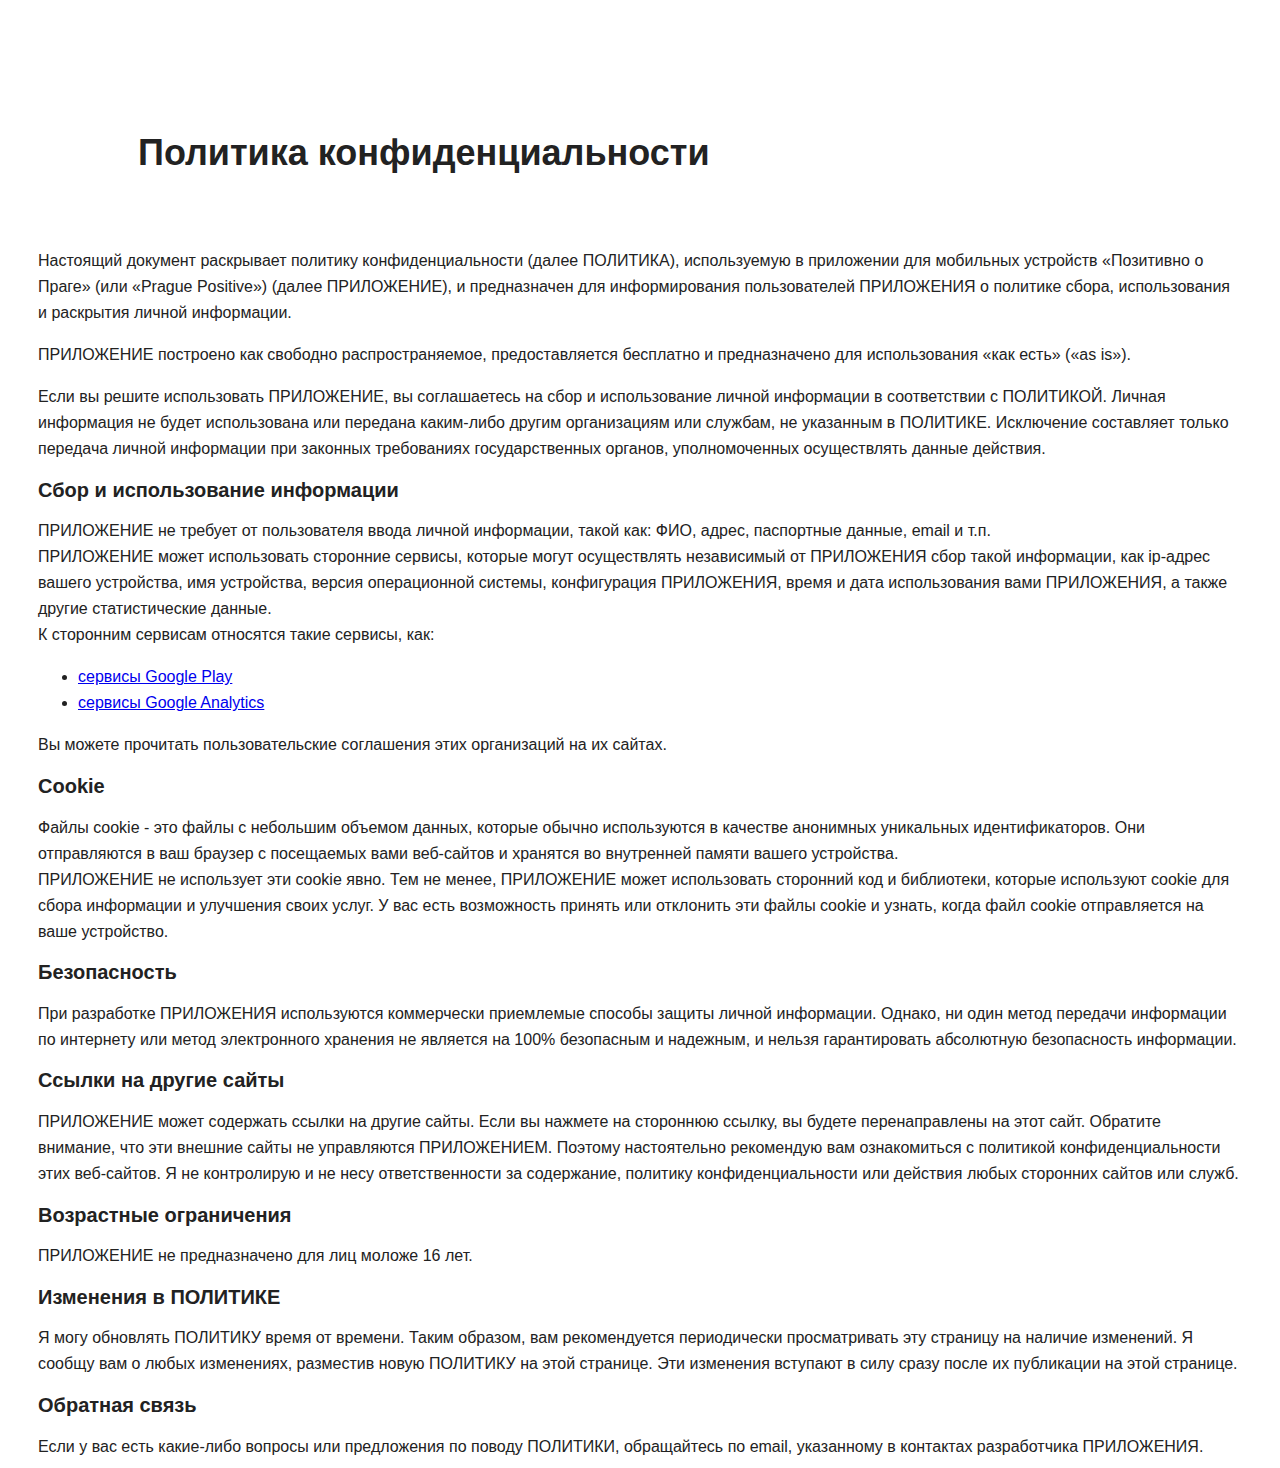
==== index2.html @ e0bc1faa "new app" ====
<!DOCTYPE html>
<html lang="ru">
  <head>
    <meta charset="utf-8">
    <title>Политика конфиденциальности</title>
    <link rel="stylesheet" href="style.css">
  </head>
  <body>
    <header>
        <div class="page-title-container">
            <h1 class="page-title">Политика конфиденциальности</h1>
        </div>
    </header>
    <main>
        <div class="first-section">
            <p>Настоящий документ раскрывает политику конфиденциальности (далее ПОЛИТИКА), используемую в приложении для мобильных устройств «Позитивно о Праге» (или «Prague Positive») (далее ПРИЛОЖЕНИЕ), и предназначен для информирования пользователей ПРИЛОЖЕНИЯ о политике сбора, использования и раскрытия личной информации.</p>
            <p>ПРИЛОЖЕНИЕ построено как свободно распространяемое, предоставляется бесплатно и предназначено для использования «как есть» («as is»).</p>
            <p>Если вы решите использовать ПРИЛОЖЕНИЕ, вы соглашаетесь на сбор и использование личной информации в соответствии с ПОЛИТИКОЙ. Личная информация не будет использована или передана каким-либо другим организациям или службам, не указанным в ПОЛИТИКЕ. Исключение составляет только передача личной информации при законных требованиях государственных органов, уполномоченных осуществлять данные действия.</p>
        </div>
        <section>
            <h2>Сбор и использование информации</h2>
            <p>ПРИЛОЖЕНИЕ не требует от пользователя ввода личной информации, такой как: ФИО, адрес, паспортные данные, email и т.п.</p>
            <p>ПРИЛОЖЕНИЕ может использовать сторонние сервисы, которые могут осуществлять независимый от ПРИЛОЖЕНИЯ сбор такой информации, как ip-адрес вашего устройства, имя устройства, версия операционной системы, конфигурация ПРИЛОЖЕНИЯ, время и дата использования вами ПРИЛОЖЕНИЯ, а также другие статистические данные.</p>
            <p>К сторонним сервисам относятся такие сервисы, как:</p>
            <ul>
                <li><a href="https://play.google.com/" target="_blank">сервисы Google Play</a></li>
                <li><a href="https://marketingplatform.google.com/about/analytics/" target="_blank">сервисы Google Analytics</a></li>
            </ul>
            <p>Вы можете прочитать пользовательские соглашения этих организаций на их сайтах. </p>
        </section>
        <section>
            <h2>Cookie</h2>
            <p>Файлы cookie - это файлы с небольшим объемом данных, которые обычно используются в качестве анонимных уникальных идентификаторов. Они отправляются в ваш браузер с посещаемых вами веб-сайтов и хранятся во внутренней памяти вашего устройства.</p>
            <p>ПРИЛОЖЕНИЕ не использует эти cookie явно. Тем не менее, ПРИЛОЖЕНИЕ может использовать сторонний код и библиотеки, которые используют cookie для сбора информации и улучшения своих услуг. У вас есть возможность принять или отклонить эти файлы cookie и узнать, когда файл cookie отправляется на ваше устройство.</p>
        </section>
        <section>
            <h2>Безопасность</h2>
            <p>При разработке ПРИЛОЖЕНИЯ используются коммерчески приемлемые способы защиты личной информации. Однако, ни один метод передачи информации по интернету или метод электронного хранения не является на 100% безопасным и надежным, и нельзя гарантировать абсолютную безопасность информации.</p>
        </section>
        <section>
            <h2>Ссылки на другие сайты</h2>
            <p>ПРИЛОЖЕНИЕ может содержать ссылки на другие сайты. Если вы нажмете на стороннюю ссылку, вы будете перенаправлены на этот сайт. Обратите внимание, что эти внешние сайты не управляются ПРИЛОЖЕНИЕМ. Поэтому настоятельно рекомендую вам ознакомиться с политикой конфиденциальности этих веб-сайтов. Я не контролирую и не несу ответственности за содержание, политику конфиденциальности или действия любых сторонних сайтов или служб.</p>
        </section>
        <section>
            <h2>Возрастные ограничения</h2>
            <p>ПРИЛОЖЕНИЕ не предназначено для лиц моложе 16 лет.</p>
        </section>
        <section>
            <h2>Изменения в ПОЛИТИКЕ</h2>
            <p>Я могу обновлять ПОЛИТИКУ время от времени. Таким образом, вам рекомендуется периодически просматривать эту страницу на наличие изменений. Я сообщу вам о любых изменениях, разместив новую ПОЛИТИКУ на этой странице. Эти изменения вступают в силу сразу после их публикации на этой странице.</p>
        </section>
        <section>
            <h2>Обратная связь</h2>
            <p>Если у вас есть какие-либо вопросы или предложения по поводу ПОЛИТИКИ, обращайтесь по email, указанному в контактах разработчика ПРИЛОЖЕНИЯ.</p>
        </section>
    </main>
  </body>
</html>
---- style.css ----
body {
  padding: 0 30px;
  font-size: 16px;
  line-height: 26px;
  font-family: "Arial", sans-serif;
  color: #222222;
  background-color: #ffffff;
}

h1 {
  font-weight: 400;
  font-size: 24px;
  line-height: normal;
}

h2 {
  font-size: 20px;
  line-height: normal;
}

.avatar-img {
  border-radius: 10%;
  width: 200px;
}

.avatar-container {
    width: 200px;
    display: inline-block;
    vertical-align: center;
}

.page-title-container {
    display: inline-block;
    vertical-align: top;
    margin-left:100px;
    margin-top:100px;
}

.page-title {
    font-weight: bold;
    font-size: 36px;
    line-height: 42px;
    font-family: "Verdana", sans-serif;
}
  
figure {
    text-align: center;
    margin-left: 0;
    width: 200px;
}

figcaption {
    font-weight: bold;
    font-size: 18px;
    font-family: "Verdana", sans-serif;
    color:gray;
}

section p {
    text-align: left;
    margin-top:0;
    margin-bottom:0;
}

.first-section {
    margin-top:50px;
    margin-left:0;
}
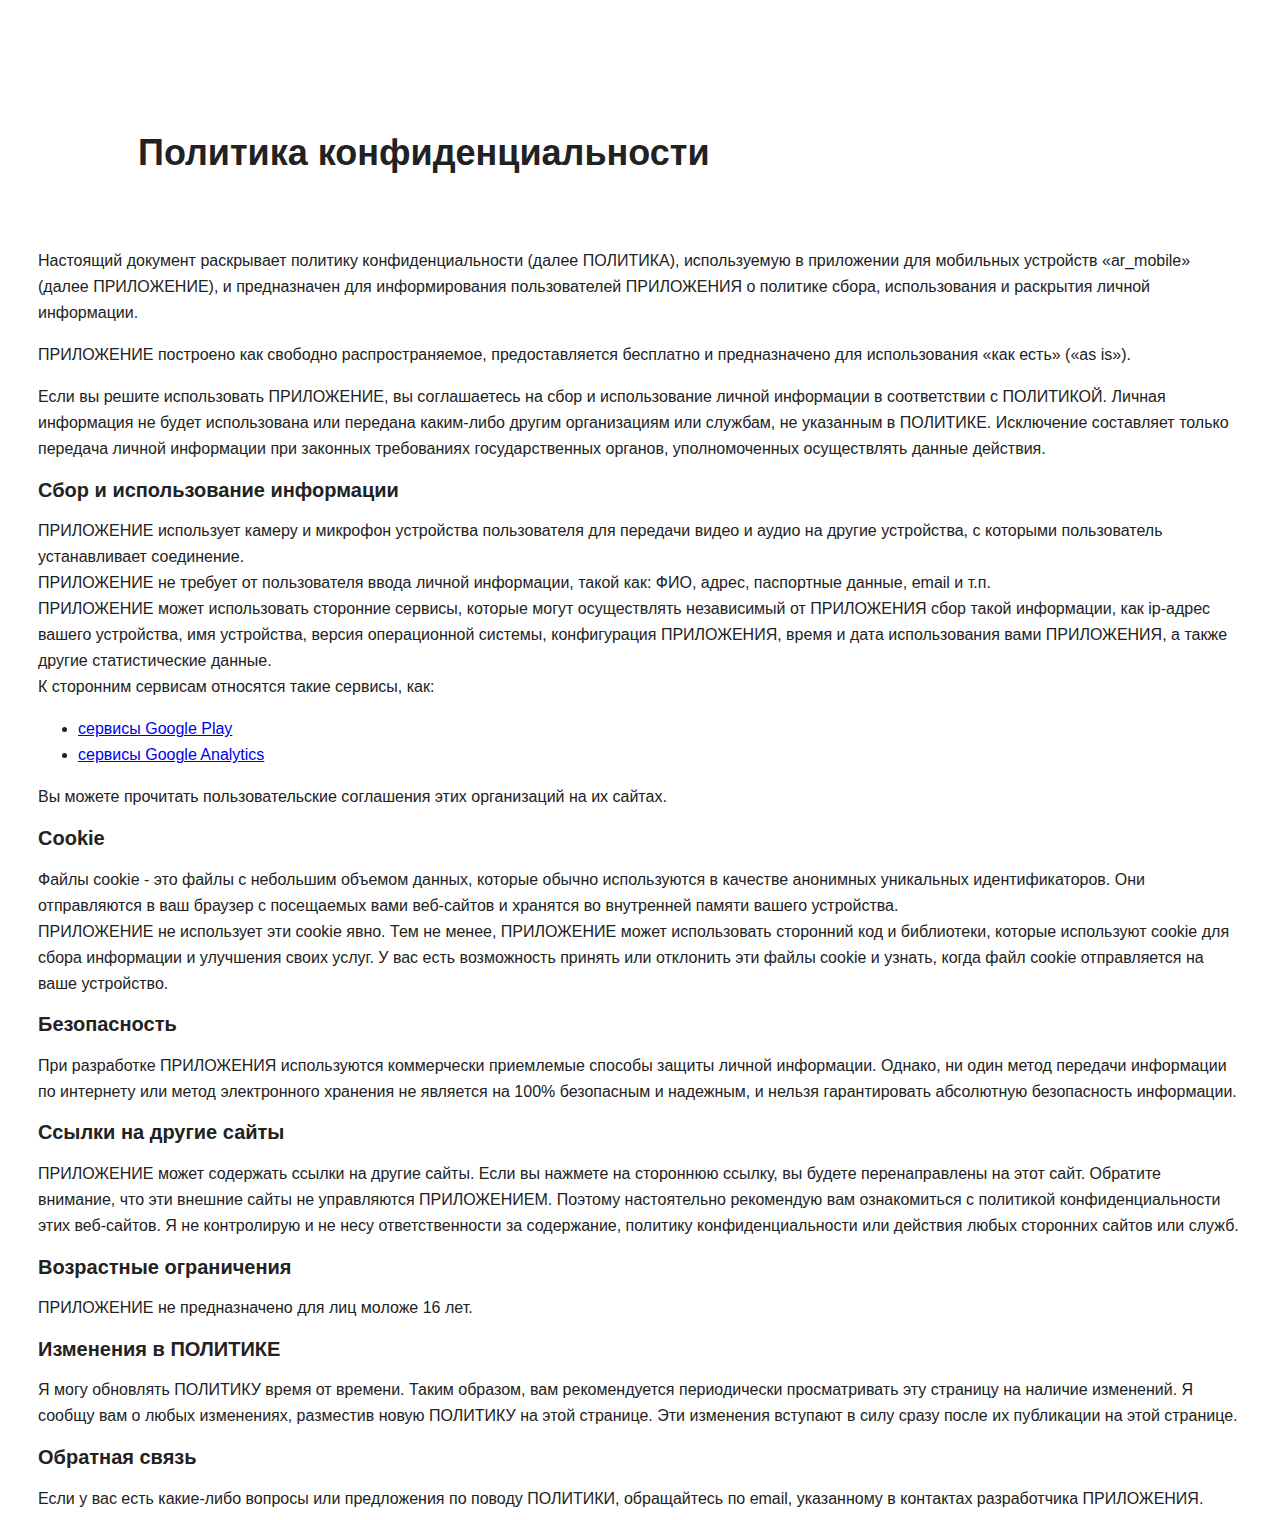
==== commit 1c74c8a2: "камера и микрофон" ====
--- a/index2.html
+++ b/index2.html
@@ -13,12 +13,13 @@
     </header>
     <main>
         <div class="first-section">
-            <p>Настоящий документ раскрывает политику конфиденциальности (далее ПОЛИТИКА), используемую в приложении для мобильных устройств «Позитивно о Праге» (или «Prague Positive») (далее ПРИЛОЖЕНИЕ), и предназначен для информирования пользователей ПРИЛОЖЕНИЯ о политике сбора, использования и раскрытия личной информации.</p>
+            <p>Настоящий документ раскрывает политику конфиденциальности (далее ПОЛИТИКА), используемую в приложении для мобильных устройств «ar_mobile» (далее ПРИЛОЖЕНИЕ), и предназначен для информирования пользователей ПРИЛОЖЕНИЯ о политике сбора, использования и раскрытия личной информации.</p>
             <p>ПРИЛОЖЕНИЕ построено как свободно распространяемое, предоставляется бесплатно и предназначено для использования «как есть» («as is»).</p>
             <p>Если вы решите использовать ПРИЛОЖЕНИЕ, вы соглашаетесь на сбор и использование личной информации в соответствии с ПОЛИТИКОЙ. Личная информация не будет использована или передана каким-либо другим организациям или службам, не указанным в ПОЛИТИКЕ. Исключение составляет только передача личной информации при законных требованиях государственных органов, уполномоченных осуществлять данные действия.</p>
         </div>
         <section>
             <h2>Сбор и использование информации</h2>
+            <p>ПРИЛОЖЕНИЕ использует камеру и микрофон устройства пользователя для передачи видео и аудио на другие устройства, с которыми пользователь устанавливает соединение.</p>
             <p>ПРИЛОЖЕНИЕ не требует от пользователя ввода личной информации, такой как: ФИО, адрес, паспортные данные, email и т.п.</p>
             <p>ПРИЛОЖЕНИЕ может использовать сторонние сервисы, которые могут осуществлять независимый от ПРИЛОЖЕНИЯ сбор такой информации, как ip-адрес вашего устройства, имя устройства, версия операционной системы, конфигурация ПРИЛОЖЕНИЯ, время и дата использования вами ПРИЛОЖЕНИЯ, а также другие статистические данные.</p>
             <p>К сторонним сервисам относятся такие сервисы, как:</p>
